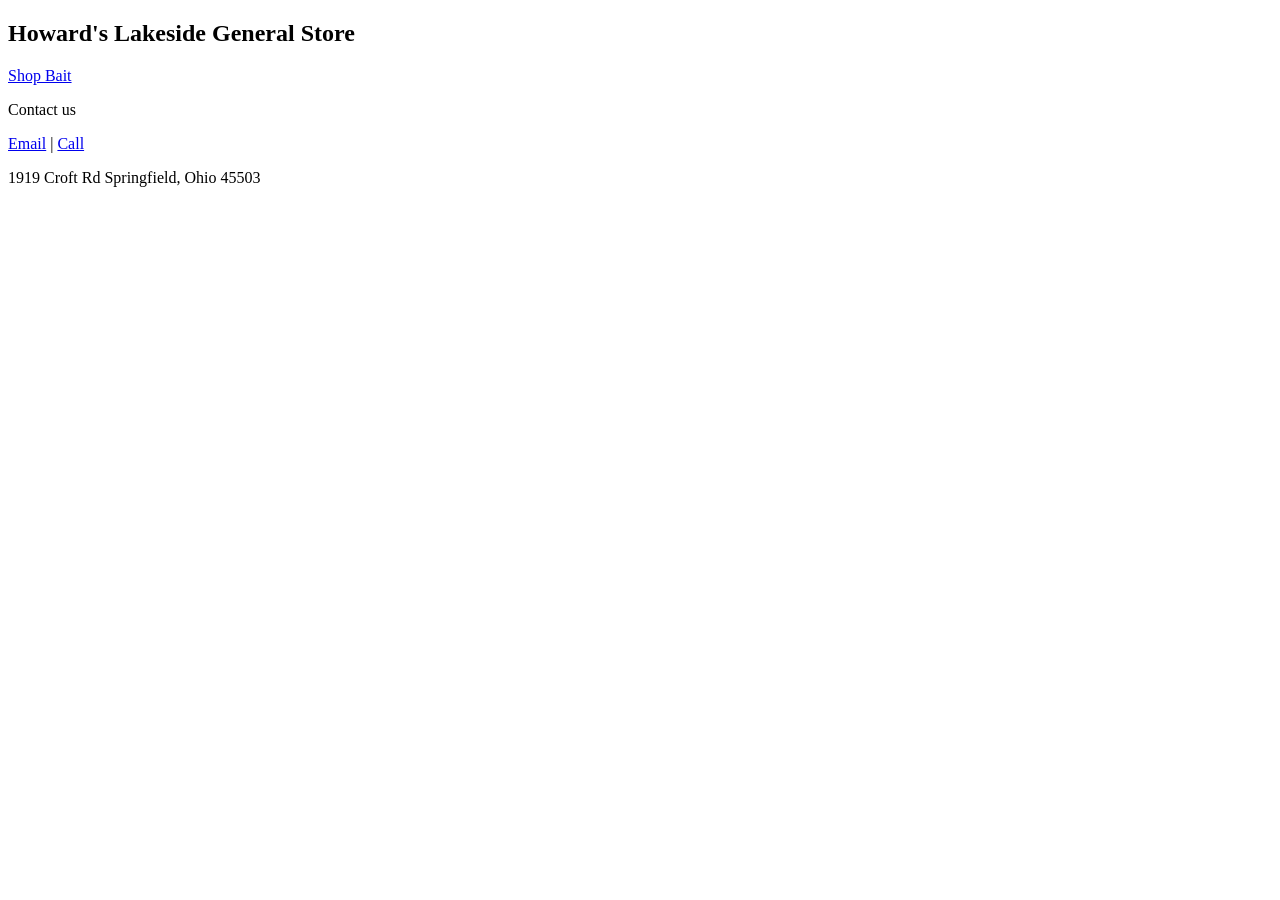
==== index.html @ 63ede664 "Initial commit -baitshop" ====
<!DOCTYPE html>
<html lang="en">
<head>
    <!--Racheal Herrera-->
    <meta charset="UTF-8">
    <meta name="viewport" content="width=device-width, initial-scale=1.0">
    <title>Document</title>
</head>
<body>
    <nav>
        <h1>Howard's Lakeside General Store</h1>
        <div>
        <a href="shopbait.html">Shop Bait</a>
        <div>
    </nav>
    <header>

    </header>
    <main>

    </main>
    <footer>
        <p>Contact us</p>
        <a href=mailto:HowardLakeside@gmail.com>Email</a> |
        <a href="tel:9375051037">Call</a>
        <p>1919 Croft Rd Springfield, Ohio 45503</p>
    </footer>
</body>
</html>
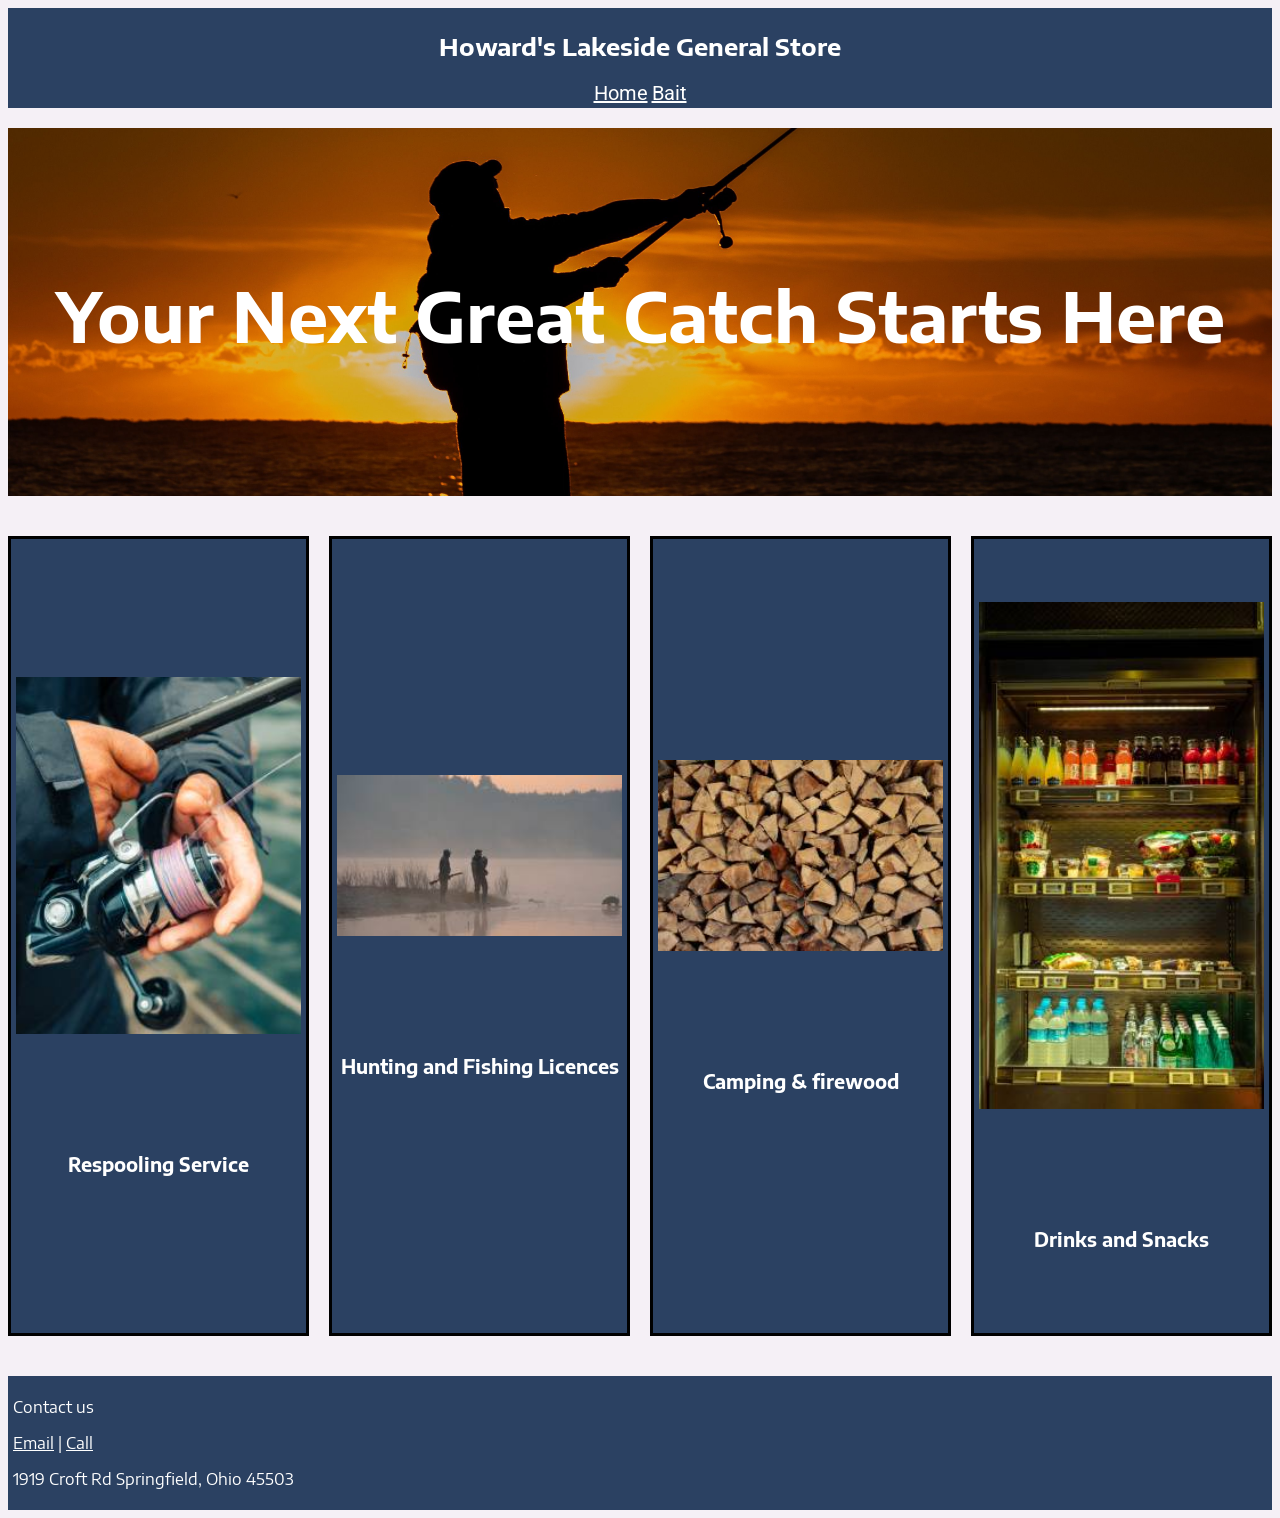
==== commit a12bc5a5: "udate html and add css" ====
--- a/index.html
+++ b/index.html
@@ -1,23 +1,44 @@
 <!DOCTYPE html>
 <html lang="en">
+
 <head>
     <!--Racheal Herrera-->
     <meta charset="UTF-8">
     <meta name="viewport" content="width=device-width, initial-scale=1.0">
+    <link rel="stylesheet" href="styles.css">
     <title>Document</title>
 </head>
+
 <body>
-    <nav>
-        <h1>Howard's Lakeside General Store</h1>
-        <div>
-        <a href="shopbait.html">Shop Bait</a>
-        <div>
-    </nav>
     <header>
-
+        <nav>
+            <h1>Howard's Lakeside General Store</h1>
+            <a href="index.html">Home</a>
+            <a href="shopbait.html">Bait</a>
+        </nav>
     </header>
     <main>
-
+        <section id="hero">
+            <h2>Your Next Great Catch Starts Here</h2>
+        </section>
+        <section id="cards">
+            <div class="container">
+                <img src="images/respooling.jpg" alt="fishing pole">
+                <h3>Respooling Service</h3>
+            </div>
+            <div class="container">
+                <img src="images/licence.jpg" alt="two people hunting">
+                <h3>Hunting and Fishing Licences</h3>
+            </div>
+            <div class="container">
+                <img src="images/firewood.jpg" alt="firewood">
+                <h3>Camping & firewood</h3>
+            </div>
+            <div class="container">
+                <img src="images/snacks.jpg" alt="snacks and drinks">
+                <h3>Drinks and Snacks</h3>
+            </div>
+        </section>
     </main>
     <footer>
         <p>Contact us</p>
@@ -26,4 +47,5 @@
         <p>1919 Croft Rd Springfield, Ohio 45503</p>
     </footer>
 </body>
+
 </html>
--- a/styles.css
+++ b/styles.css
@@ -0,0 +1,129 @@
+/*Racheal Herrera*/
+
+@import url('https://fonts.googleapis.com/css2?family=Encode+Sans+Semi+Expanded:wght@100;200;300;400;500;600;700;800;900&family=Roboto:ital,wght@0,100..900;1,100..900&display=swap');
+
+body {
+    background-color: #F5F0F6;
+      font-family: "Encode Sans Semi Expanded", sans-serif;
+  font-weight: 400;
+  font-style: normal;
+}
+
+nav {
+    padding: 3px;
+    margin-bottom:20px;
+    background-color: #2B4162;
+    text-align:center;
+    color:white;
+    
+  
+}
+
+nav a {
+    color:white;
+     font-family: "Roboto", sans-serif;
+ 
+}
+
+
+
+
+.container {
+    display: flex;
+    padding:5px;
+    width:min-content;
+    background-color:#2B4162;
+    margin:auto;
+    border:3px black solid;
+    place-content:center;
+    flex-wrap:wrap;
+    align-content:center;
+    margin-top:40px;
+    color:white;
+    
+}
+    
+
+
+    
+
+#hero {
+    background-image: url(images/fisherman.jpg);
+    background-size: cover;
+    background-position:center;
+    height:40vh;
+    color:white;
+    text-align:center;
+    display:flex;
+    align-items:center;
+    justify-content:center;
+    font-size: 45px;
+    padding-top:8px;
+
+
+}
+
+#video {
+    width:100%;
+    display:flex;
+    flex-wrap:wrap;
+    justify-content: center;
+}
+
+img {
+    padding-bottom:100px;
+    display:flex;
+    justify-content: center;
+    align-content:center;
+    margin: auto;
+    width:100%;
+
+}
+
+footer {
+    padding: 5px;
+    background-color:#2B4162;
+    margin-top: 40px;
+    color:white;
+}
+
+footer a {
+    color:white;
+}
+
+#caption {
+    text-align:center;
+    color:#2B4162
+}
+
+@media (min-width:760px) {
+    nav a {
+        display:inline-flex;
+        justify-content: flex-end;
+       font-size:20px;
+
+
+
+    }
+
+    .container {
+        flex-direction:row;
+        min-height:784px;
+        width:100%
+    }
+    
+    #cards {
+        display:inline-flex;
+        justify-content:center;
+        flex-direction: row;
+        gap:20px;
+        width:100%;
+    
+        
+        
+        
+    
+        
+    }
+
+}
